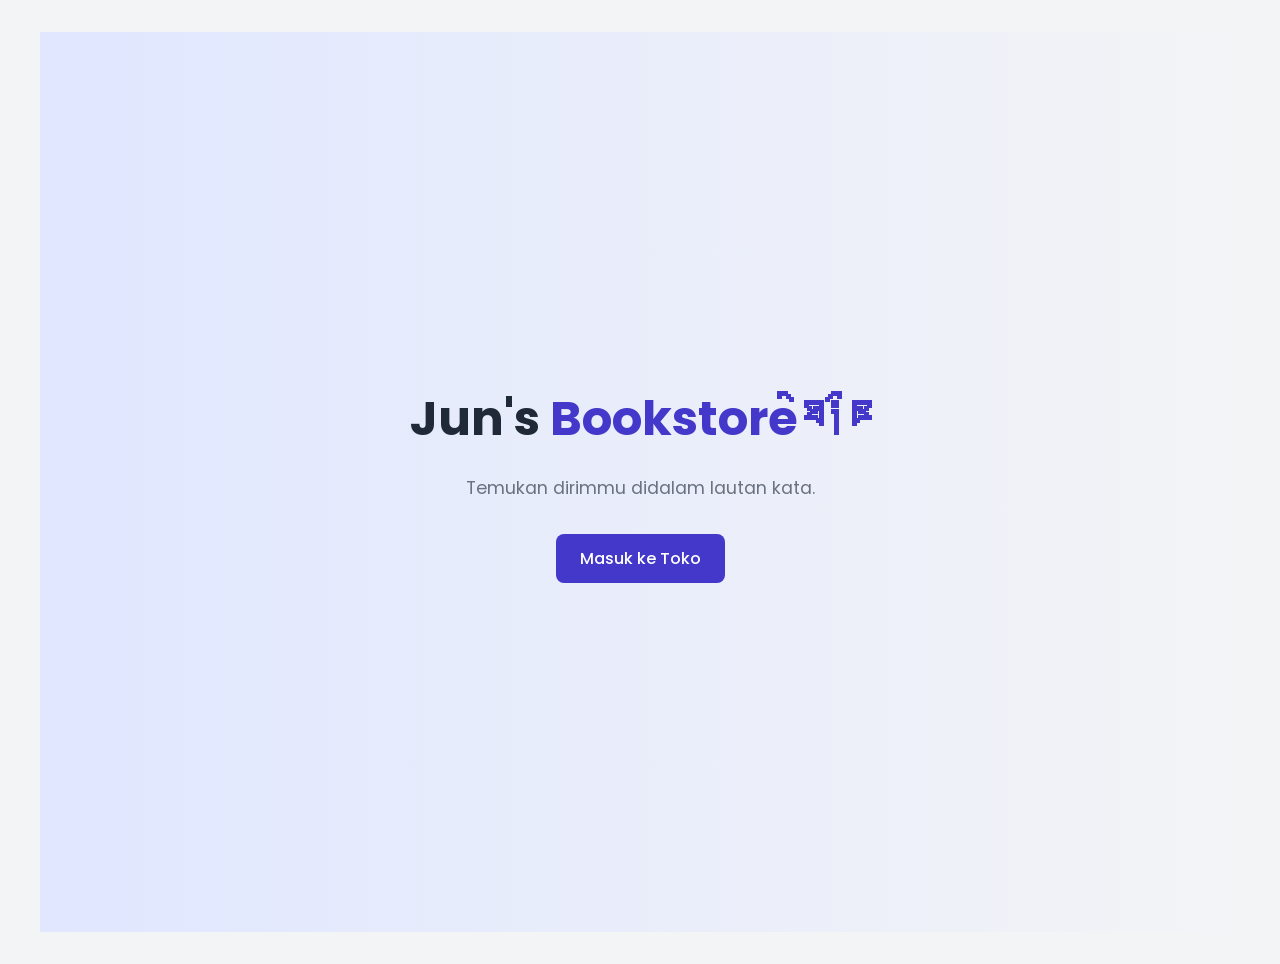
==== index.html @ 3a2f5f07 "first commit" ====
<!doctype html>
<html lang="id">
  <head>
    <meta charset="UTF-8" />
    <meta name="viewport" content="width=device-width, initial-scale=1.0" />
    <title>Sekitani Jun - Toko Buku Online</title>
    <link rel="stylesheet" href="css/style.css" />
    <style>
      .hero {
        display: flex;
        flex-direction: column;
        align-items: center;
        justify-content: center;
        height: 100vh;
        text-align: center;
        background: linear-gradient(to right, #e0e7ff, #f3f4f6);
      }
    </style>
  </head>
  <body style="overflow: hidden">
    <!-- CSS Inline -->
    <main class="hero">
      <h1 style="font-size: 3rem; color: var(--text-dark); margin-bottom: 1rem">
        Jun's <span style="color: var(--primary)">Bookstoreཐི༏ཋྀ</span>
      </h1>
      <p
        style="font-size: 1.1rem; color: var(--text-muted); margin-bottom: 2rem"
      >
        Temukan dirimmu didalam lautan kata.
      </p>
      <a href="login.html" class="btn" style="text-decoration: none"
        >Masuk ke Toko</a
      >
    </main>
  </body>
</html>
---- css/style.css ----
/* css/style.css */
@import url("https://fonts.googleapis.com/css2?family=Poppins:wght@300;400;500;600;700&display=swap");

:root {
  --primary: #4338ca; /* Indigo Modern */
  --primary-hover: #3730a3;
  --bg-color: #f3f4f6;
  --card-bg: #ffffff;
  --text-dark: #1f2937;
  --text-muted: #6b7280;
  --border: #e5e7eb;
}

* {
  margin: 0;
  padding: 0;
  box-sizing: border-box;
  font-family: "Poppins", sans-serif;
}
body {
  background-color: var(--bg-color);
  color: var(--text-dark);
  line-height: 1.6;
}

/* Navbar Semantic */
header.navbar {
  background: var(--card-bg);
  padding: 1rem 5%;
  box-shadow: 0 1px 2px rgba(0, 0, 0, 0.05);
  display: flex;
  justify-content: space-between;
  align-items: center;
  position: sticky;
  top: 0;
  z-index: 100;
}
.logo {
  font-size: 1.5rem;
  font-weight: 700;
  color: var(--primary);
  text-decoration: none;
  display: flex;
  align-items: center;
  gap: 0.5rem;
}
nav a {
  color: var(--text-muted);
  text-decoration: none;
  margin-left: 1.5rem;
  font-weight: 500;
  transition: color 0.3s;
}
nav a:hover,
nav a.active {
  color: var(--primary);
}

/* Main Semantic Container */
main {
  max-width: 1200px;
  margin: 2rem auto;
  padding: 0 5%;
}
.card {
  background: var(--card-bg);
  border-radius: 12px;
  padding: 2rem;
  box-shadow: 0 4px 6px -1px rgba(0, 0, 0, 0.05);
  margin-bottom: 2rem;
  border: 1px solid var(--border);
}

/* Buttons & Inputs */
.btn {
  background: var(--primary);
  color: white;
  border: none;
  padding: 0.75rem 1.5rem;
  border-radius: 8px;
  cursor: pointer;
  font-weight: 500;
  transition: background 0.3s;
}
.btn:hover {
  background: var(--primary-hover);
}
.btn-outline {
  background: transparent;
  color: var(--primary);
  border: 1px solid var(--primary);
}
input,
select {
  width: 100%;
  padding: 0.75rem 1rem;
  margin-bottom: 1rem;
  border: 1px solid var(--border);
  border-radius: 8px;
  outline: none;
}
input:focus,
select:focus {
  border-color: var(--primary);
  box-shadow: 0 0 0 3px rgba(67, 56, 202, 0.1);
}

/* Tables */
table {
  width: 100%;
  border-collapse: collapse;
  margin-top: 1rem;
}
th,
td {
  padding: 1rem;
  text-align: left;
  border-bottom: 1px solid var(--border);
}
th {
  background: #f9fafb;
  color: var(--text-muted);
  font-size: 0.85rem;
  text-transform: uppercase;
}

/* Modals */
.modal {
  display: none;
  position: fixed;
  inset: 0;
  background: rgba(0, 0, 0, 0.5);
  z-index: 1000;
  align-items: center;
  justify-content: center;
}
.modal-content {
  background: var(--card-bg);
  width: 90%;
  max-width: 400px;
  padding: 2rem;
  border-radius: 12px;
  position: relative;
  margin: 10vh auto;
  animation: slideDown 0.3s ease;
}
.close {
  position: absolute;
  top: 1rem;
  right: 1.5rem;
  font-size: 1.5rem;
  cursor: pointer;
  color: var(--text-muted);
}
@keyframes slideDown {
  from {
    transform: translateY(-20px);
    opacity: 0;
  }
  to {
    transform: translateY(0);
    opacity: 1;
  }
}

/* Tambahan CSS untuk Keranjang & Struk */
.cart-table {
  width: 100%;
  border-collapse: collapse;
  margin-bottom: 1.5rem;
}
.cart-table th,
.cart-table td {
  padding: 0.75rem;
  border-bottom: 1px solid var(--border);
  text-align: left;
  font-size: 0.9rem;
}
.btn-danger {
  background: #ef4444;
  color: white;
  border: none;
  padding: 0.4rem 0.8rem;
  border-radius: 6px;
  cursor: pointer;
  font-size: 0.8rem;
}
.btn-danger:hover {
  background: #dc2626;
}

/* Gaya Khusus Struk Pembayaran */
.receipt-box {
  background: #fff;
  padding: 2rem;
  border-radius: 8px;
  border: 1px dashed var(--primary);
  font-family: "Courier New", Courier, monospace;
}
.receipt-header {
  text-align: center;
  margin-bottom: 1.5rem;
}
.receipt-row {
  display: flex;
  justify-content: space-between;
  margin-bottom: 0.5rem;
  font-size: 0.9rem;
}
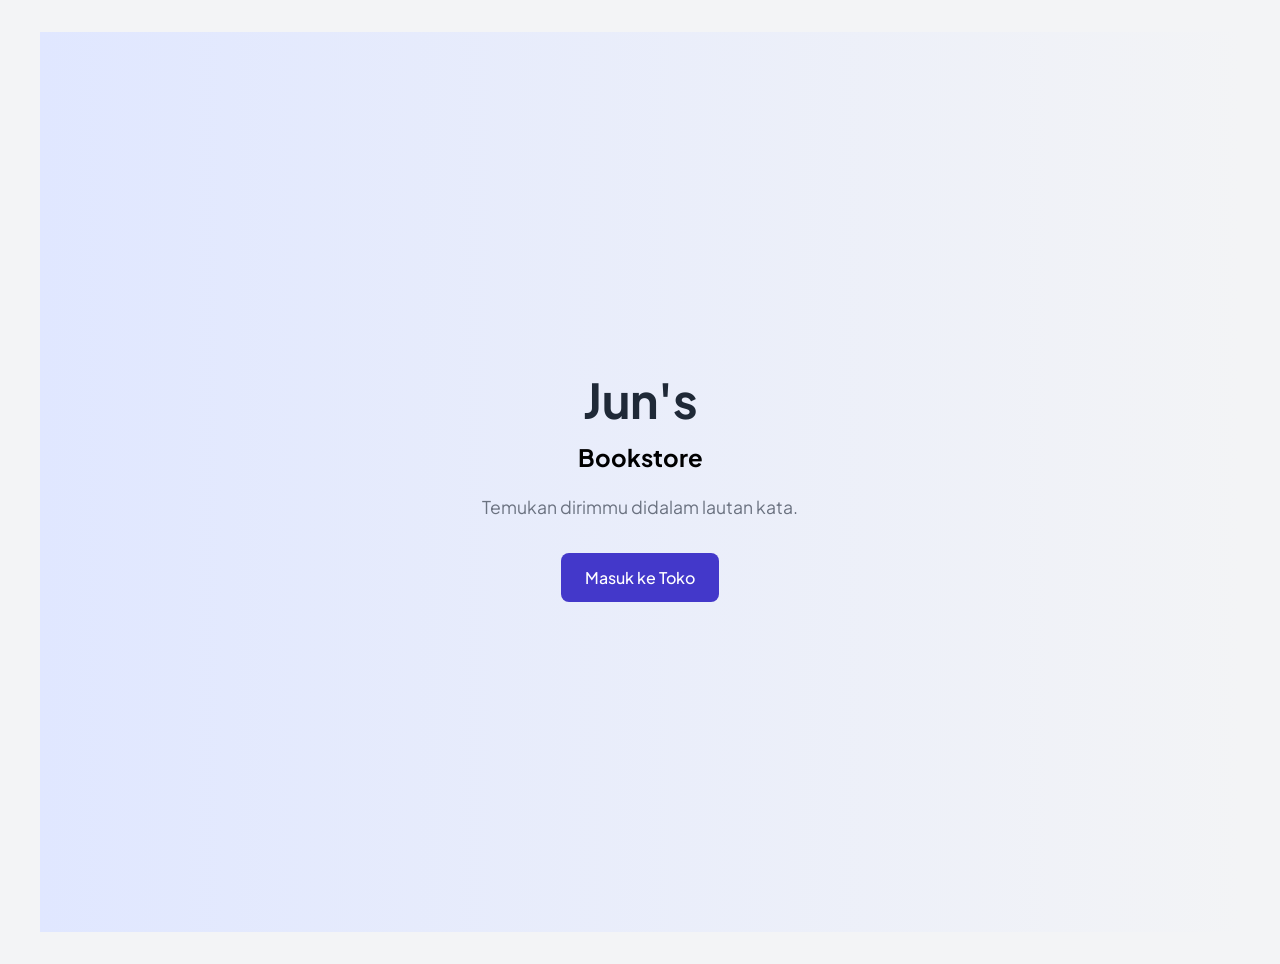
==== commit 66c85ea1: "Update index.html setelah ubah nama repo" ====
--- a/index.html
+++ b/index.html
@@ -21,7 +21,7 @@
     <!-- CSS Inline -->
     <main class="hero">
       <h1 style="font-size: 3rem; color: var(--text-dark); margin-bottom: 1rem">
-        Jun's <span style="color: var(--primary)">Bookstoreཐི༏ཋྀ</span>
+        Jun's <span class="logo" style="color: #000">Bookstore</span>
       </h1>
       <p
         style="font-size: 1.1rem; color: var(--text-muted); margin-bottom: 2rem"
--- a/css/style.css
+++ b/css/style.css
@@ -1,6 +1,5 @@
 /* css/style.css */
-@import url("https://fonts.googleapis.com/css2?family=Poppins:wght@300;400;500;600;700&display=swap");
-
+@import url("https://fonts.googleapis.com/css2?family=Plus+Jakarta+Sans:wght@300;400;500;600;700&display=swap");
 :root {
   --primary: #4338ca; /* Indigo Modern */
   --primary-hover: #3730a3;
@@ -15,7 +14,7 @@
   margin: 0;
   padding: 0;
   box-sizing: border-box;
-  font-family: "Poppins", sans-serif;
+  font-family: "Plus Jakarta Sans", sans-serif;
 }
 body {
   background-color: var(--bg-color);
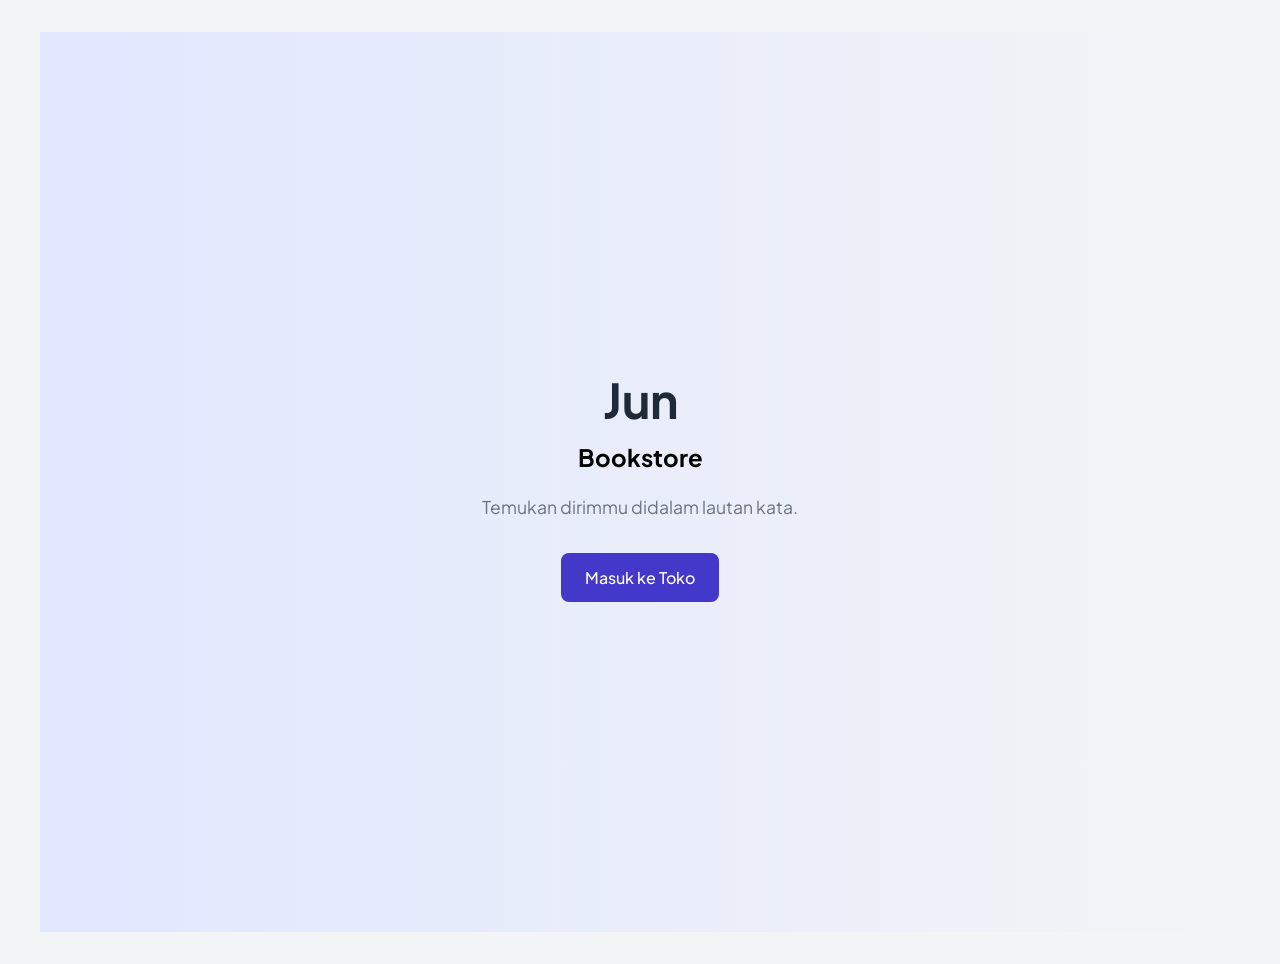
==== commit 0c3c274e: "Update index.html" ====
--- a/index.html
+++ b/index.html
@@ -21,7 +21,7 @@
     <!-- CSS Inline -->
     <main class="hero">
       <h1 style="font-size: 3rem; color: var(--text-dark); margin-bottom: 1rem">
-        Jun's <span class="logo" style="color: #000">Bookstore</span>
+        Jun <span class="logo" style="color: #000">Bookstore</span>
       </h1>
       <p
         style="font-size: 1.1rem; color: var(--text-muted); margin-bottom: 2rem"
